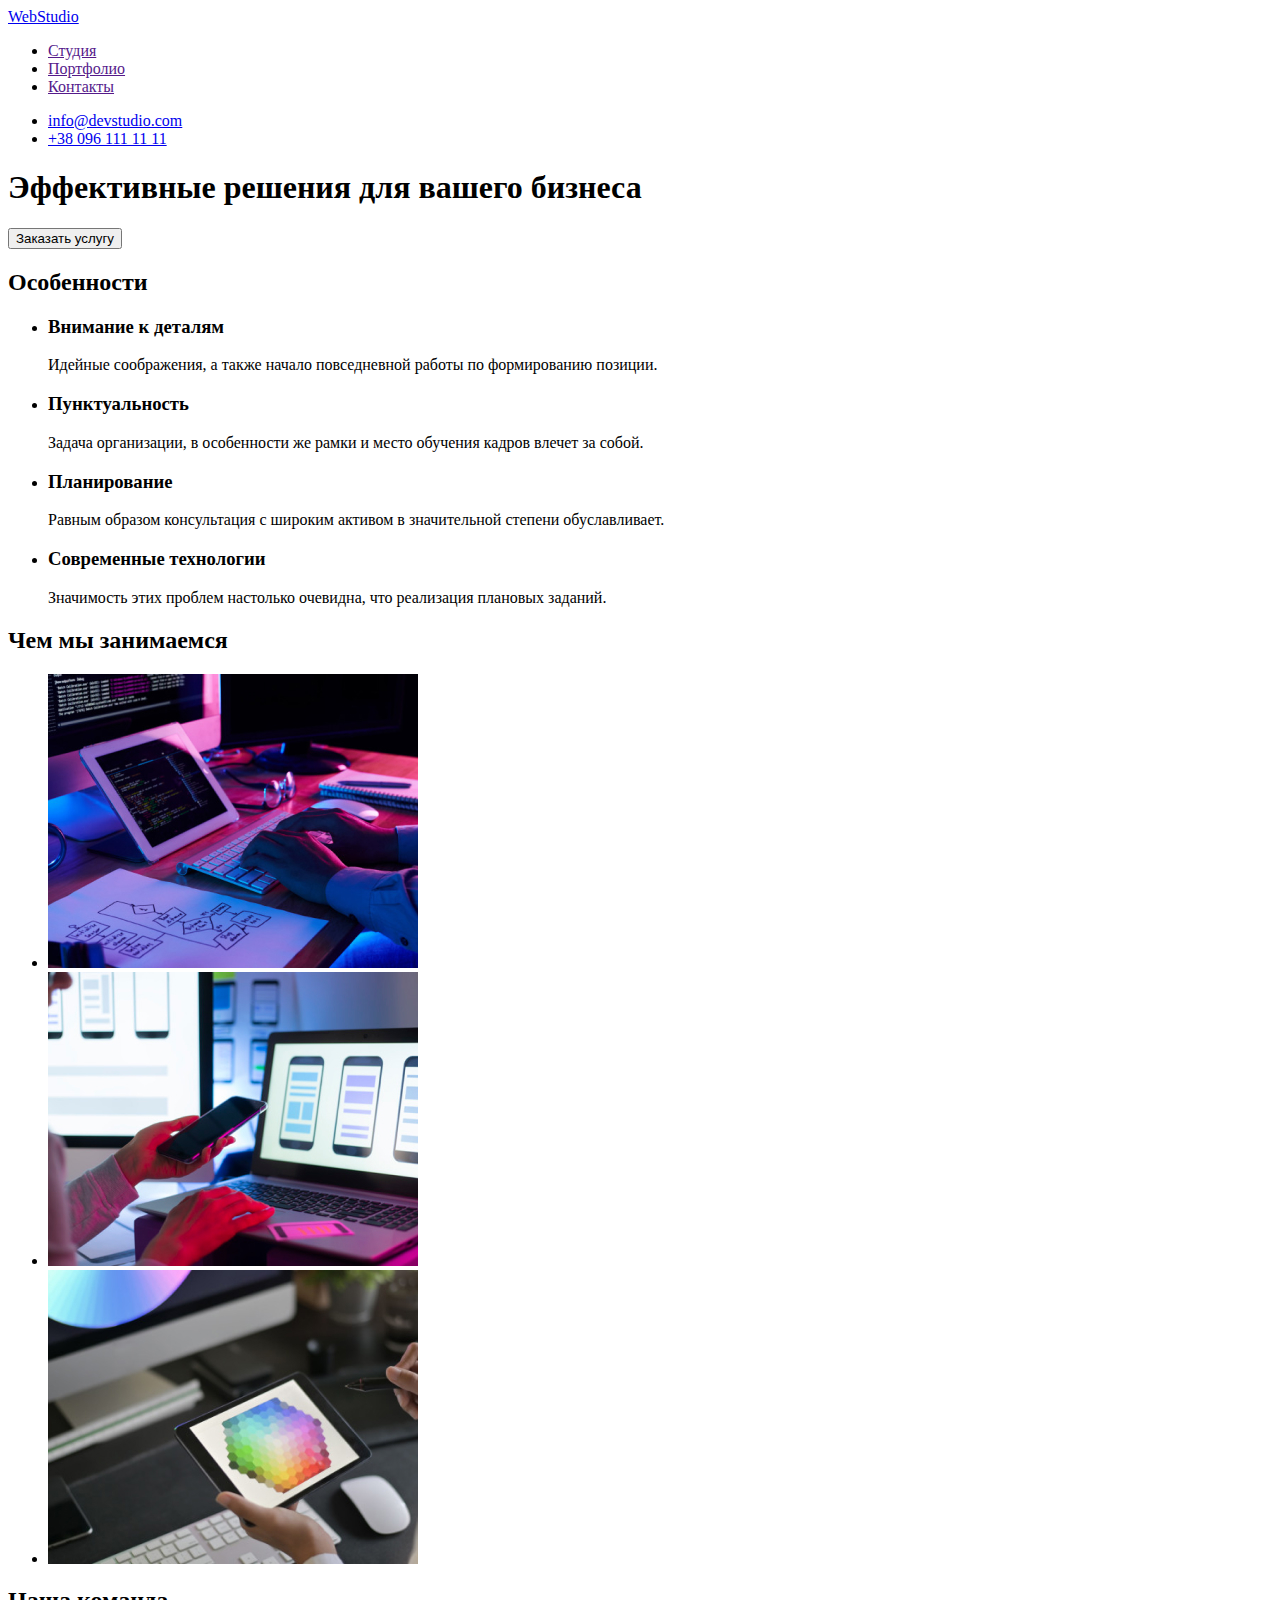
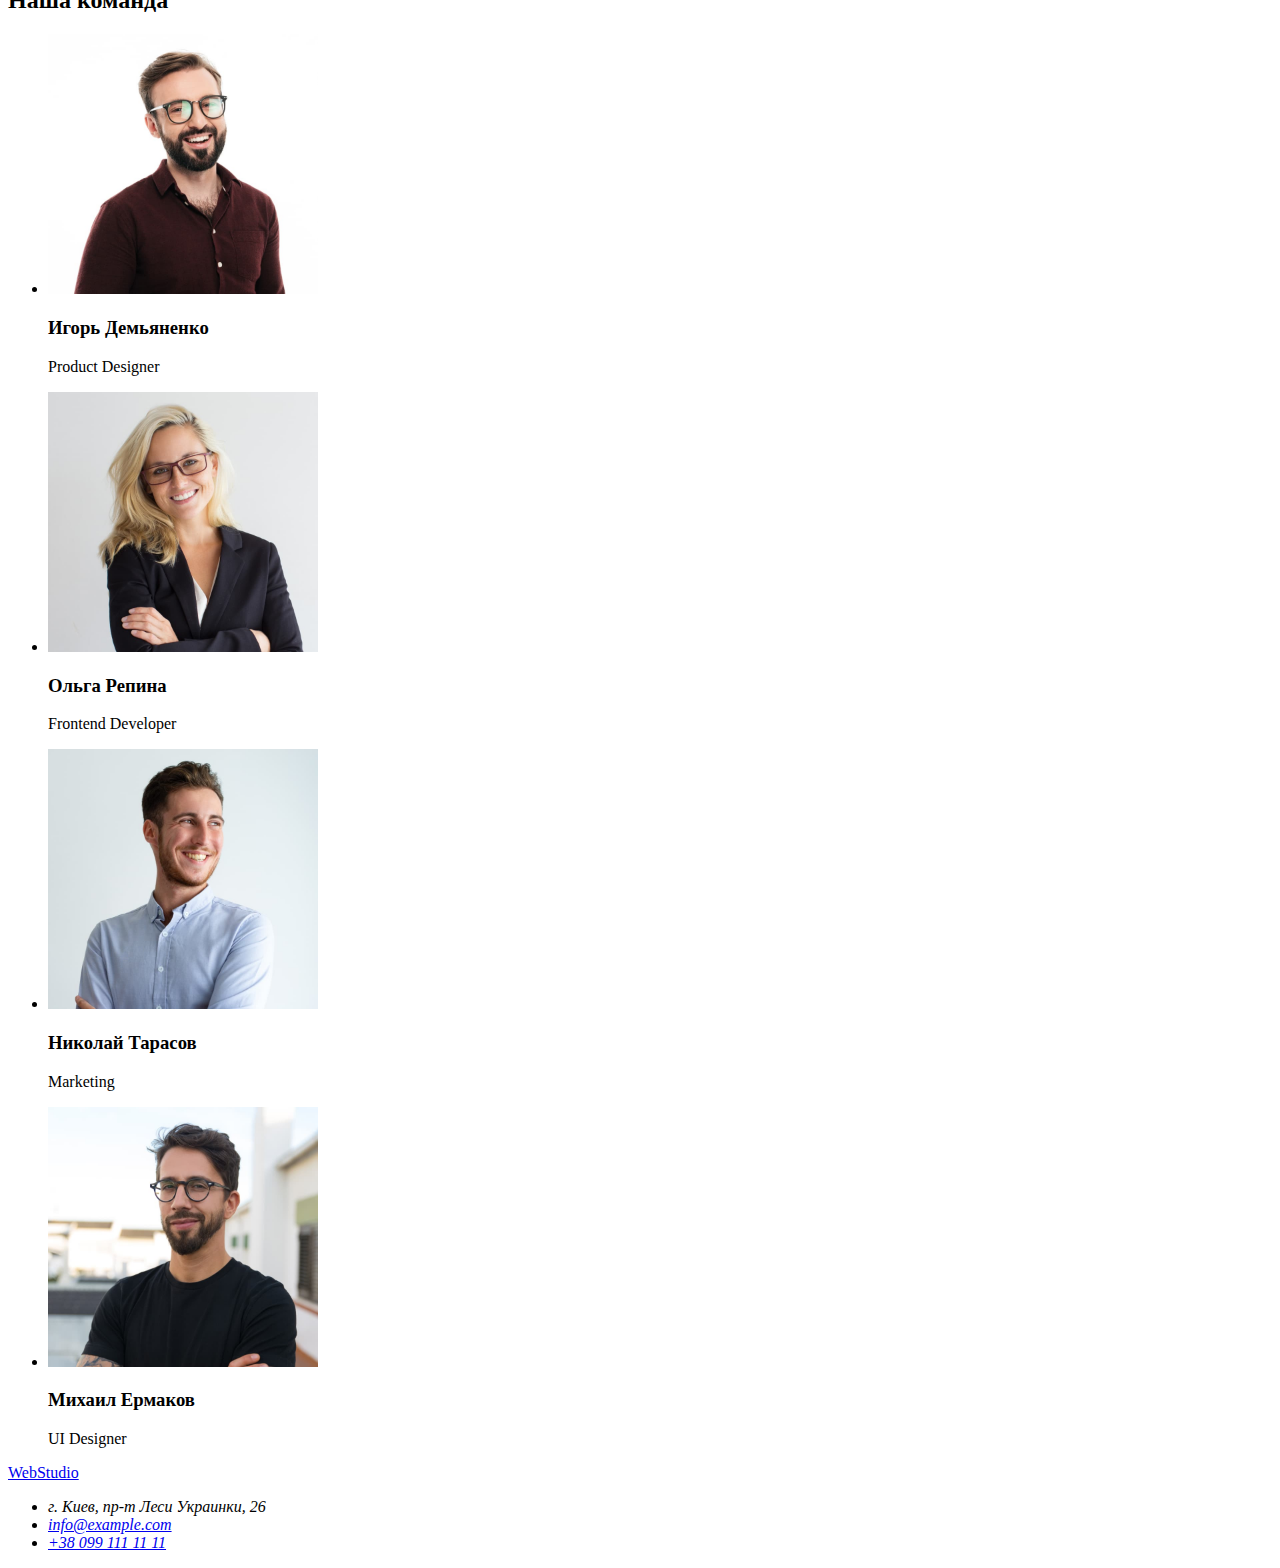
==== index.html @ a673f554 "add pic" ====
<!DOCTYPE html>
<html lang="en">
  <head>
    <meta charset="UTF-8" />
    <meta http-equiv="X-UA-Compatible" content="IE=edge" />
    <meta name="viewport" content="width=device-width, initial-scale=1.0" />
    <title>Document</title>
  </head>

  <body>
    <header>
      <nav>
        <a href="/">WebStudio</a>
        <ul>
          <li><a href="">Студия</a></li>
          <li><a href="">Портфолио</a></li>
          <li><a href="">Контакты</a></li>
        </ul>
      </nav>
      <ul>
        <li><a href="mailto:info@devstudio.com">info@devstudio.com</a></li>
        <li><a href="tel:+380961111111">+38 096 111 11 11</a></li>
      </ul>
    </header>
    <main>
      <div>
        <section>
          <h1>Эффективные решения для вашего бизнеса</h1>
          <input type="button" value="Заказать услугу" />
        </section>
      </div>
      <section>
        <h2>Особенности</h2>
        <ul>
          <li>
            <h3>Внимание к деталям</h3>
            <p>
              Идейные соображения, а также начало повседневной работы по
              формированию позиции.
            </p>
          </li>
          <li>
            <h3>Пунктуальность</h3>
            <p>
              Задача организации, в особенности же рамки и место обучения кадров
              влечет за собой.
            </p>
          </li>
          <li>
            <h3>Планирование</h3>
            <p>
              Равным образом консультация с широким активом в значительной
              степени обуславливает.
            </p>
          </li>
          <li>
            <h3>Современные технологии</h3>
            <p>
              Значимость этих проблем настолько очевидна, что реализация
              плановых заданий.
            </p>
          </li>
        </ul>
      </section>
      <section>
        <h2>Чем мы занимаемся</h2>
        <ul>
          <li>
            <a href=""
              ><img src="./Images/1.jpg" alt="разработка" width="370"
            /></a>
          </li>
          <li>
            <a href=""
              ><img src="./Images/2.jpg" alt="интеграция" width="370"
            /></a>
          </li>
          <li>
            <a href=""><img src="./Images/3.jpg" alt="дизайн" width="370" /></a>
          </li>
        </ul>
      </section>
      <section>
        <h2>Наша команда</h2>
        <ul>
          <li>
            <img src="./Images/igor.jpg" alt="фото И.Демьяненко" width="270" />
            <h3>Игорь Демьяненко</h3>
            <p lang="en">Product Designer</p>
          </li>
          <li>
            <img src="./Images/olga.jpg" alt="фото О.Репина" width="270" />
            <h3>Ольга Репина</h3>
            <p lang="en">Frontend Developer</p>
          </li>
          <li>
            <img src="./Images/nikolay.jpg" alt="фото Н.Тарасов" width="270" />
            <h3>Николай Тарасов</h3>
            <p lang="en">Marketing</p>
          </li>
          <li>
            <img src="./Images/mikhail.jpg" alt="фото М.Ермаков" width="270" />
            <h3>Михаил Ермаков</h3>
            <p lang="en">UI Designer</p>
          </li>
        </ul>
      </section>
    </main>
    <footer>
      <a href="/">WebStudio</a>
      <address>
        <ul>
          <li>г. Киев, пр-т Леси Украинки, 26</li>
          <li><a href="mailto:info@example.com ">info@example.com</a></li>
          <li><a href="tel:+380991111111">+38 099 111 11 11</a></li>
        </ul>
      </address>
    </footer>
  </body>
</html>
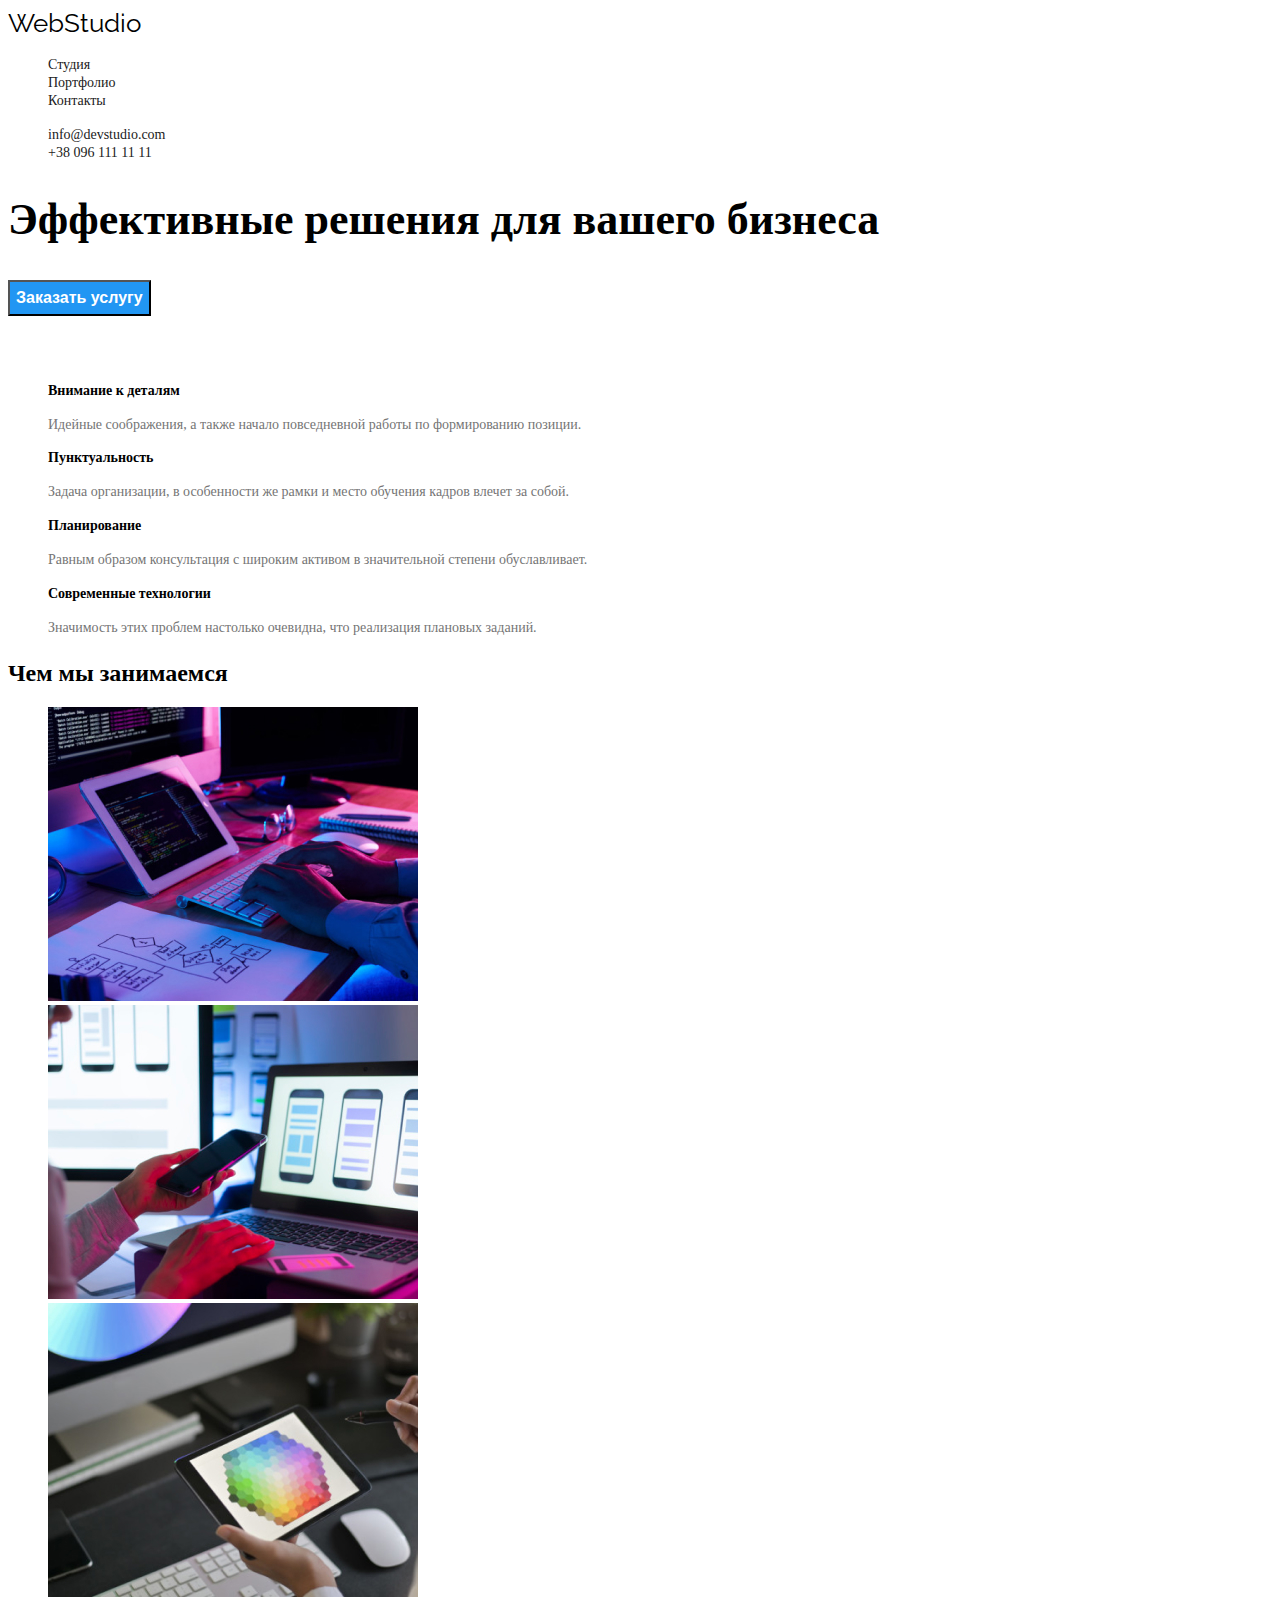
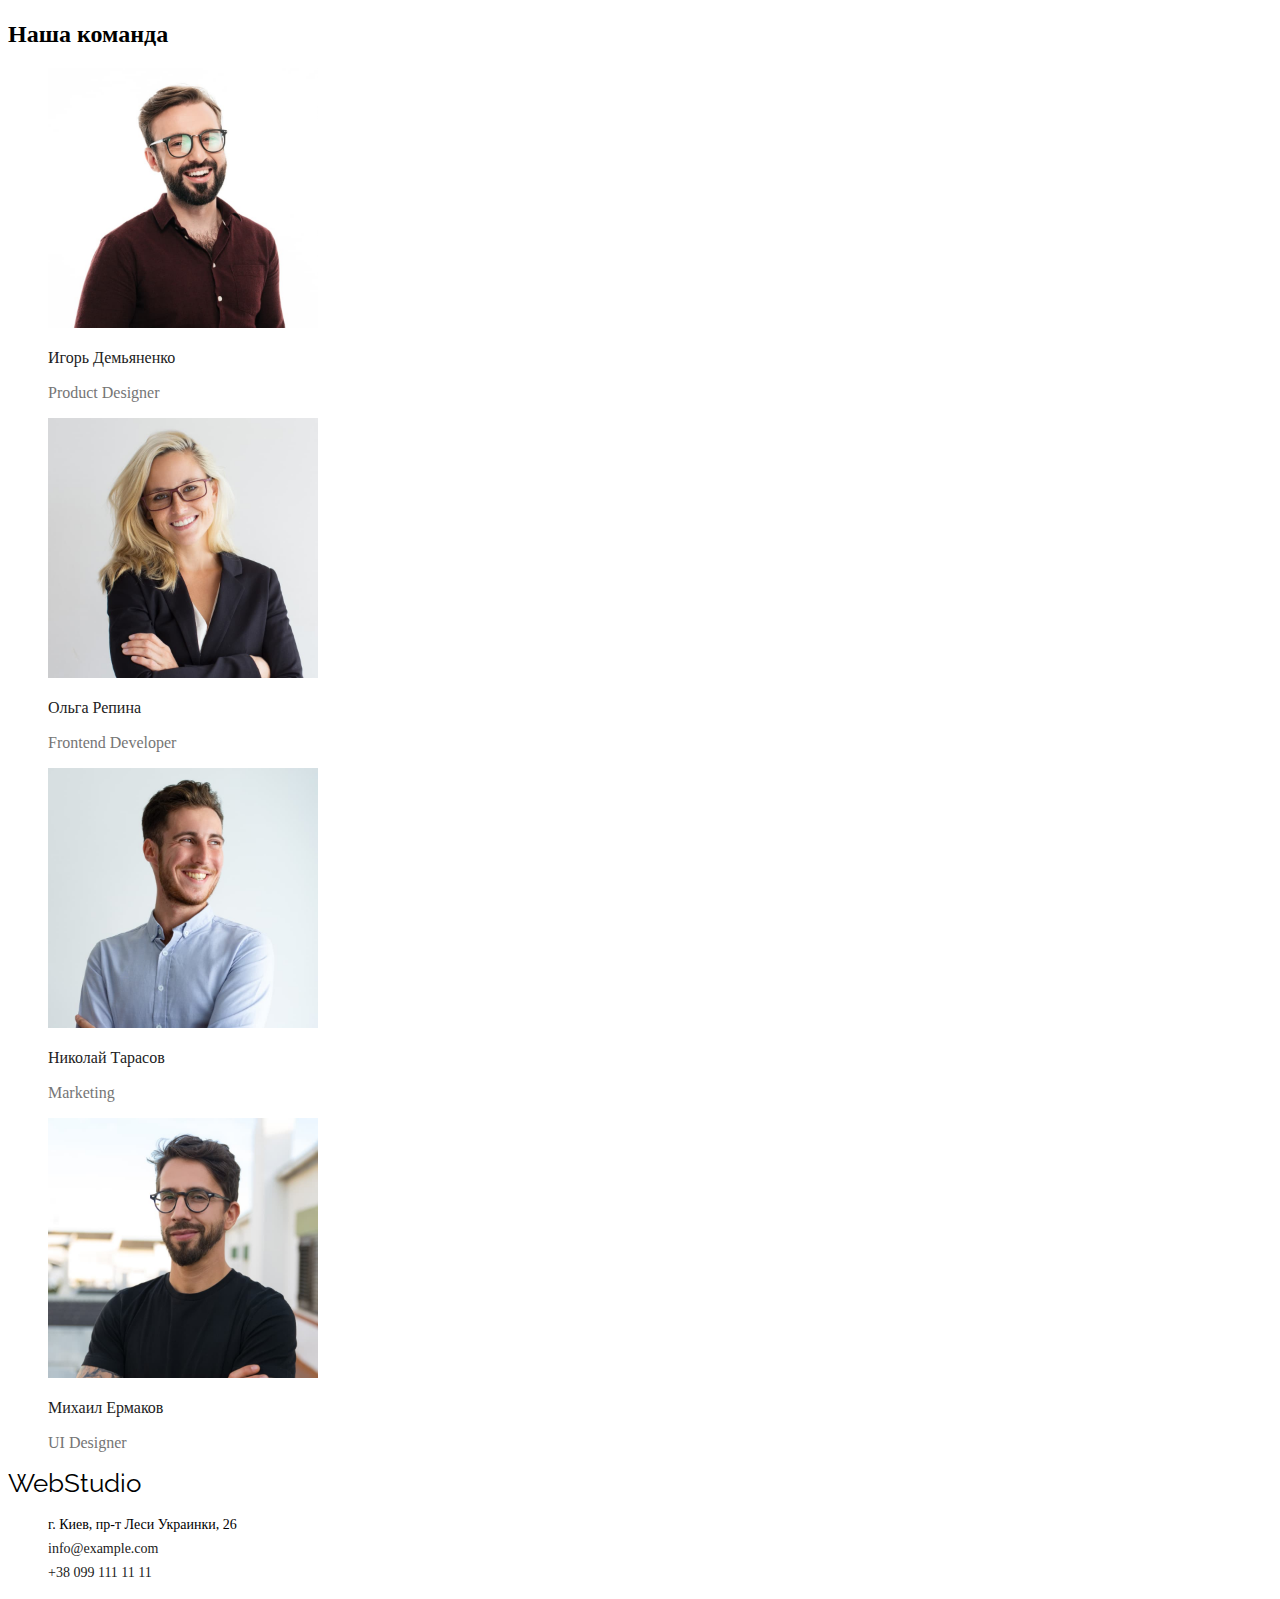
==== commit a0420dd5: "add prettier" ====
--- a/index.html
+++ b/index.html
@@ -5,116 +5,141 @@
     <meta http-equiv="X-UA-Compatible" content="IE=edge" />
     <meta name="viewport" content="width=device-width, initial-scale=1.0" />
     <title>Document</title>
+    <link rel="preconnect" href="https://fonts.googleapis.com" />
+    <link rel="preconnect" href="https://fonts.gstatic.com" crossorigin />
+    <link
+      href="https://fonts.googleapis.com/css2?family=Raleway:wght@700&family=Roboto:wght@400;500;700;900&display=swap"rel="stylesheet"/>
+    <link rel="stylesheet" href="./css/styles.css" />
   </head>
 
   <body>
-    <header>
-      <nav>
-        <a href="/">WebStudio</a>
-        <ul>
-          <li><a href="">Студия</a></li>
-          <li><a href="">Портфолио</a></li>
-          <li><a href="">Контакты</a></li>
+    <!-- section header start-->
+    <header class="header">
+      <nav class="header-nav">
+        <a class="header-logo canceled" href="./index.html">WebStudio</a>
+        <ul class="header-list canceled">
+          <li class="header-item">
+            <a class="header-link canceled" href="./index.html">Студия</a>
+          </li>
+          <li class="header-item">
+            <a class="header-link canceled" href="./portfolio.html">Портфолио</a>
+          </li>
+          <li class="header-item">
+            <a class="header-link canceled" href="">Контакты</a>
+          </li>
         </ul>
       </nav>
-      <ul>
-        <li><a href="mailto:info@devstudio.com">info@devstudio.com</a></li>
-        <li><a href="tel:+380961111111">+38 096 111 11 11</a></li>
+      <ul class="contact-list canceled">
+        <li class="contact-item">
+          <a class="mailto canceled" href="mailto:info@devstudio.com">info@devstudio.com</a>
+        </li>
+        <li class="contacts-list">
+          <a class="tel canceled" href="tel:+380961111111">+38 096 111 11 11</a>
+        </li>
       </ul>
     </header>
+    <!-- section header end -->
     <main>
-      <div>
-        <section>
-          <h1>Эффективные решения для вашего бизнеса</h1>
-          <input type="button" value="Заказать услугу" />
-        </section>
-      </div>
-      <section>
-        <h2>Особенности</h2>
-        <ul>
-          <li>
-            <h3>Внимание к деталям</h3>
-            <p>
+      <!-- section order start-->
+      <section class="order">
+        <h1 class="order-title">Эффективные решения для вашего бизнеса</h1>
+        <input class="order-btn" type="button" value="Заказать услугу" />
+      </section>
+      <!-- section order end-->
+      <!-- section approach -->
+      <section class="approach">
+        <h2 class="approach-hidentitle">Особенности</h2>
+        <ul class="approach-list canceled">
+          <li class="approach-item">
+            <h3 class="approach-title">Внимание к деталям</h3>
+            <p class="approach-p">
               Идейные соображения, а также начало повседневной работы по
               формированию позиции.
             </p>
           </li>
-          <li>
-            <h3>Пунктуальность</h3>
-            <p>
+          <li class="approach-item">
+            <h3 class="approach-title">Пунктуальность</h3>
+            <p class="approach-p">
               Задача организации, в особенности же рамки и место обучения кадров
               влечет за собой.
             </p>
           </li>
-          <li>
-            <h3>Планирование</h3>
-            <p>
+          <li class="approach-item">
+            <h3 class="approach-title">Планирование</h3>
+            <p class="approach-p">
               Равным образом консультация с широким активом в значительной
               степени обуславливает.
             </p>
           </li>
-          <li>
-            <h3>Современные технологии</h3>
-            <p>
+          <li class="approach-item">
+            <h3 class="approach-title">Современные технологии</h3>
+            <p class="approach-p">
               Значимость этих проблем настолько очевидна, что реализация
               плановых заданий.
             </p>
           </li>
         </ul>
       </section>
-      <section>
-        <h2>Чем мы занимаемся</h2>
-        <ul>
-          <li>
-            <a href=""
-              ><img src="./Images/1.jpg" alt="разработка" width="370"
-            /></a>
+      <!-- section approach end-->
+      <!-- section skills start -->
+      <section class="skills">
+        <h2 class="skills-title">Чем мы занимаемся</h2>
+        <ul class="skills-list canceled">
+          <li class="skills-item">
+            <a class="skills-link" href=""><img src="./Images/1.jpg" alt="разработка" width="370"/></a>
           </li>
-          <li>
-            <a href=""
-              ><img src="./Images/2.jpg" alt="интеграция" width="370"
-            /></a>
+          <li class="skills-item">
+            <a class="skills-link" href=""><img src="./Images/2.jpg" alt="интеграция" width="370"/></a>
           </li>
-          <li>
-            <a href=""><img src="./Images/3.jpg" alt="дизайн" width="370" /></a>
+          <li class="skills-item">
+            <a class="skills-link" href=""><img src="./Images/3.jpg" alt="дизайн" width="370"/><a>
           </li>
         </ul>
       </section>
-      <section>
-        <h2>Наша команда</h2>
-        <ul>
-          <li>
-            <img src="./Images/igor.jpg" alt="фото И.Демьяненко" width="270" />
-            <h3>Игорь Демьяненко</h3>
-            <p lang="en">Product Designer</p>
+      <!-- section skills end -->
+      <!-- section team start -->
+      <section class="team">
+        <h2 class="team-title">Наша команда</h2>
+        <ul class="team-list canceled">
+          <li class="team-member">
+            <img src="./Images/igor.jpg" alt="фото И.Демьяненко" width="270"/>
+            <h3 class="member-name">Игорь Демьяненко</h3>
+            <p class="member-function" lang="en">Product Designer</p>
           </li>
-          <li>
-            <img src="./Images/olga.jpg" alt="фото О.Репина" width="270" />
-            <h3>Ольга Репина</h3>
-            <p lang="en">Frontend Developer</p>
+          <li class="team-member">
+            <img src="./Images/olga.jpg" alt="фото О.Репина" width="270"/>
+            <h3 class="member-name">Ольга Репина</h3>
+            <p class="member-function" lang="en">Frontend Developer</p>
           </li>
-          <li>
+          <li class="team-member">
             <img src="./Images/nikolay.jpg" alt="фото Н.Тарасов" width="270" />
-            <h3>Николай Тарасов</h3>
-            <p lang="en">Marketing</p>
+            <h3 class="member-name">Николай Тарасов</h3>
+            <p class="member-function" lang="en">Marketing</p>
           </li>
-          <li>
+          <li class="team-member">
             <img src="./Images/mikhail.jpg" alt="фото М.Ермаков" width="270" />
-            <h3>Михаил Ермаков</h3>
-            <p lang="en">UI Designer</p>
+            <h3 class="member-name">Михаил Ермаков</h3>
+            <p class="member-function" lang="en">UI Designer</p>
           </li>
         </ul>
       </section>
+      <!-- section team end -->
     </main>
-    <footer>
-      <a href="/">WebStudio</a>
-      <address>
-        <ul>
-          <li>г. Киев, пр-т Леси Украинки, 26</li>
-          <li><a href="mailto:info@example.com ">info@example.com</a></li>
-          <li><a href="tel:+380991111111">+38 099 111 11 11</a></li>
+    <!-- section footer start -->
+    <footer class="footer">
+      <a class="header-logo canceled" href="./index.html">WebStudio</a>
+      <address class="address">
+        <ul class="address-box canceled">
+          <li class="address-descr">г. Киев, пр-т Леси Украинки, 26</li>
+          <li class="conctacts">
+            <a class="mailto canceled" href="mailto:info@example.com ">info@example.com</a>
+          </li>
+          <li class="contacts">
+            <a class="tel canceled" href="tel:+380991111111">+38 099 111 11 11</a>
+          </li>
         </ul>
       </address>
     </footer>
+    <!-- section footer end -->
   </body>
 </html>
--- a/css/styles.css
+++ b/css/styles.css
@@ -0,0 +1,150 @@
+:root {
+    /* fonts */
+    --main-font: "Roboto";
+    --secondary-font:"Raleway";
+    /* text color */
+    --txt-main: #212121;
+    --txt-focus: #2196F3;
+    --txt-general-btn:#FFFFFF;
+    --txt-secondery: #757575;
+    --txt-logo: #000000;
+
+    /* bg color */
+    --general-btn-cl:#2196F3;
+    --menu-btn-cl:#F5F4FA;
+
+}
+
+.canceled {
+    list-style-type: none;
+    text-decoration: none;
+    font-style: normal;
+}
+.approach-hidentitle {
+    opacity: 0;
+}
+
+.header-logo {
+    font-family: var(--secondary-font);
+    font-size: 26px;
+    line-height: 1.19;
+    color: var(--txt-logo);
+}
+
+.body {
+    font-family: var(--main-font), sans-serif;
+    font-size: 16px;
+    color: var(--txt-main);
+    line-height: 1.14;
+    letter-spacing: 3%;
+}
+
+
+.header-link {
+    font-size: 14px;
+    letter-spacing: 2%;
+    color: var(--txt-main);
+}
+
+.header-link:hover,
+.header-link:focus {
+    color: var(--txt-focus);
+}
+
+.mailto{
+    font-size: 14px;
+    line-height: 1.14;
+    letter-spacing: 2%;
+    color: var(--txt-main);
+}
+.mailto:hover,
+.mailto:focus {
+    color: var(--txt-focus);
+}
+.tel {
+    font-size: 14px;
+    line-height: 1.14;
+    letter-spacing: 2%;
+    color: var(--txt-main);
+}
+
+.order-btn {
+    font-weight:700;
+    background-color: var(--general-btn-cl);
+    font-size: 16px;
+    line-height: 1.88;
+    letter-spacing: 6%;
+    color: var(--txt-general-btn);
+}
+
+.filter-btn { 
+    font-weight: 500;
+    background-color: var(--menu-btn-cl);
+    font-size: 16px;
+    line-height: 1.63;
+    letter-spacing: 3%;
+    color: var(--txt-main);
+    cursor: pointer;
+}
+
+.filter-btn:hover,
+.filter-btn:focus {
+    background-color: var(--general-btn-cl);
+    color: var(--txt-general-btn);
+}
+.order-title {
+    font-size: 44px;
+    line-height: 1.36;
+    letter-spacing: 6%;
+}
+
+.approach-title {
+    font-weight: 700;
+    font-size: 14px;
+    line-height: 1.14;
+    letter-spacing: 3%;
+    /* color: var(--txt-main); */
+}
+.approach-p {
+    font-size: 14px;
+    line-height: 1.71;
+    letter-spacing: 3%;
+    color: var(--txt-secondery);
+}
+
+.member-name {
+    font-weight: 500;
+    font-size: 16px;
+    line-height: 1.19;
+    letter-spacing: 3%;
+    color: var(--txt-main);
+}
+.member-function {
+    font-size: 16px;
+    line-height: 1.19;
+    letter-spacing: 3%;
+    color: var(--txt-secondery);
+}
+.menu-title {
+    font-weight: 700;
+    font-size: 18px;
+    line-height: 2.00;
+    letter-spacing: 6%;
+    color: var(--txt-main);
+}
+.menu-p {
+    font-size: 16px;
+    line-height: 1.90;
+    letter-spacing: 3%;
+    color: var(--txt-secondery);
+}
+.address {
+    font-size: 14px;
+    line-height: 1.71;
+    letter-spacing: 3%;
+}
+.skills-title .team-title {
+   font-style: 700;
+    font-size: 36px;
+    line-height: 1.17;
+    }
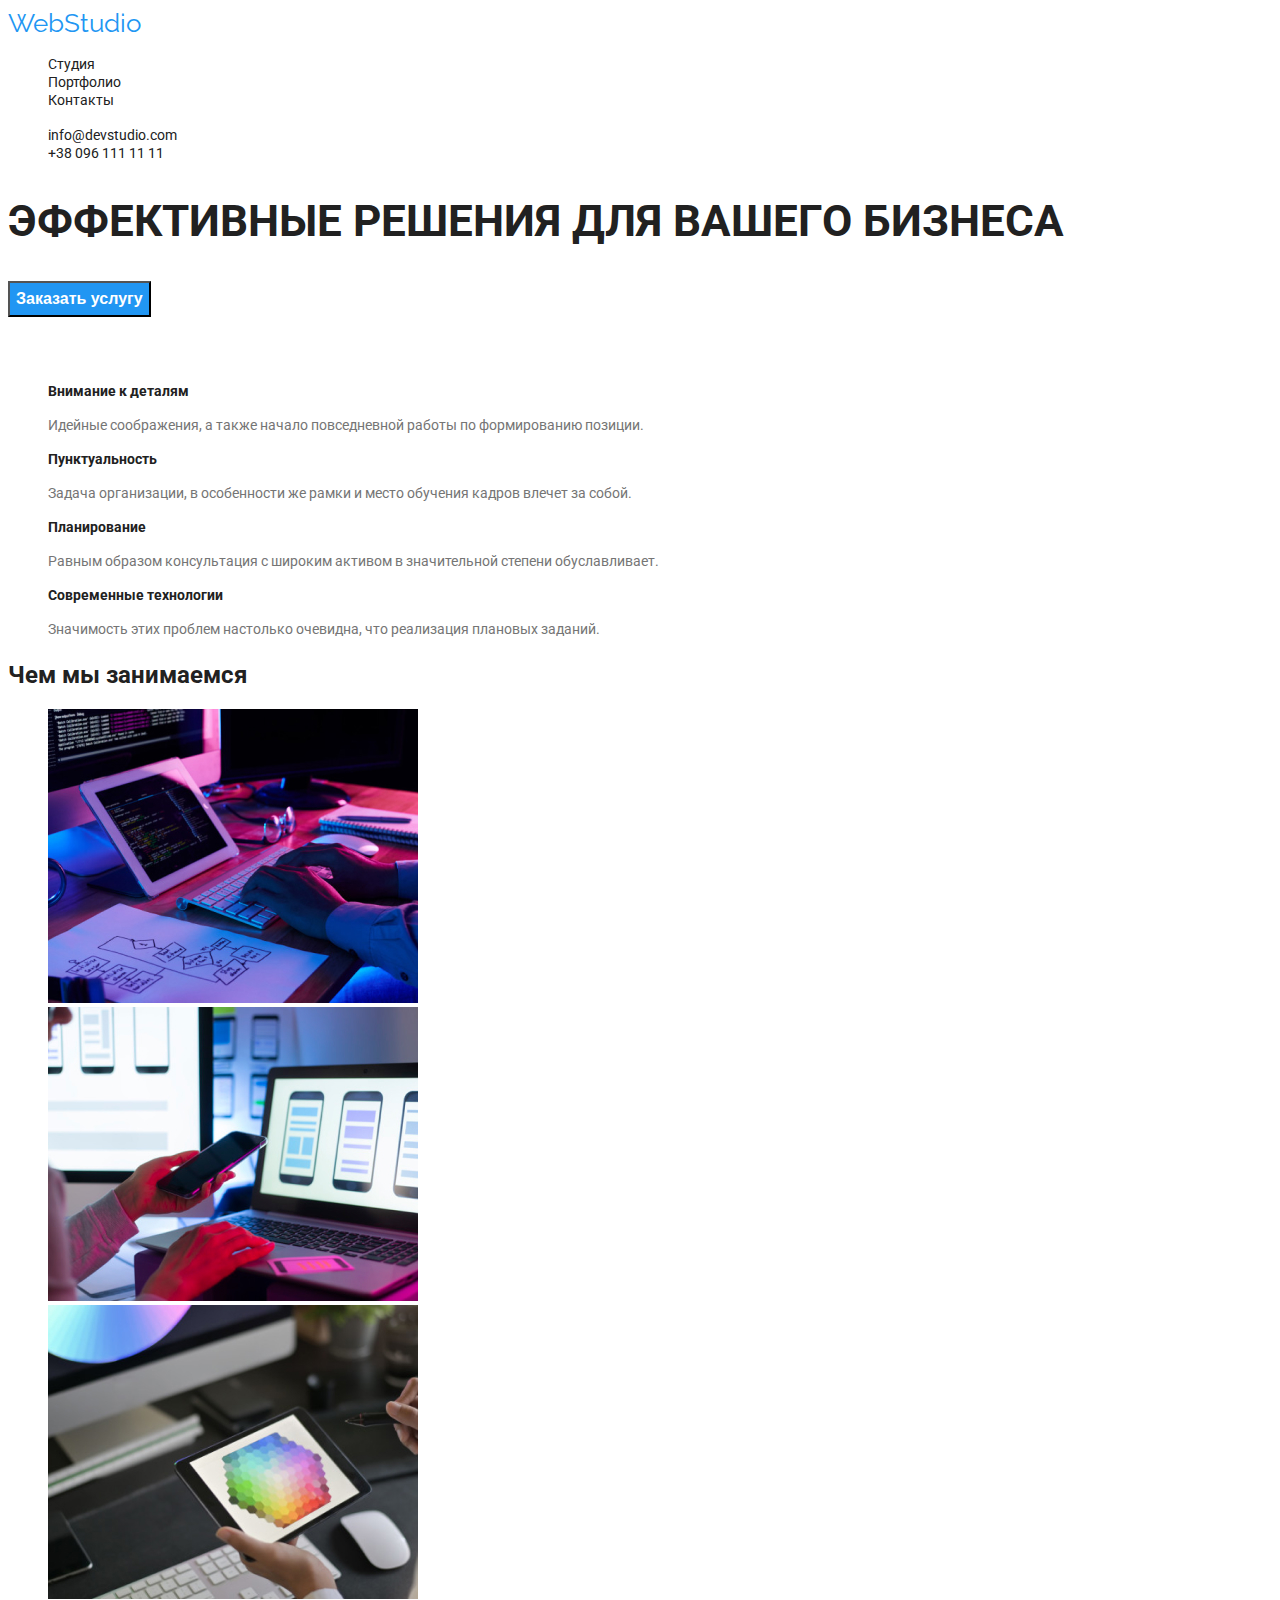
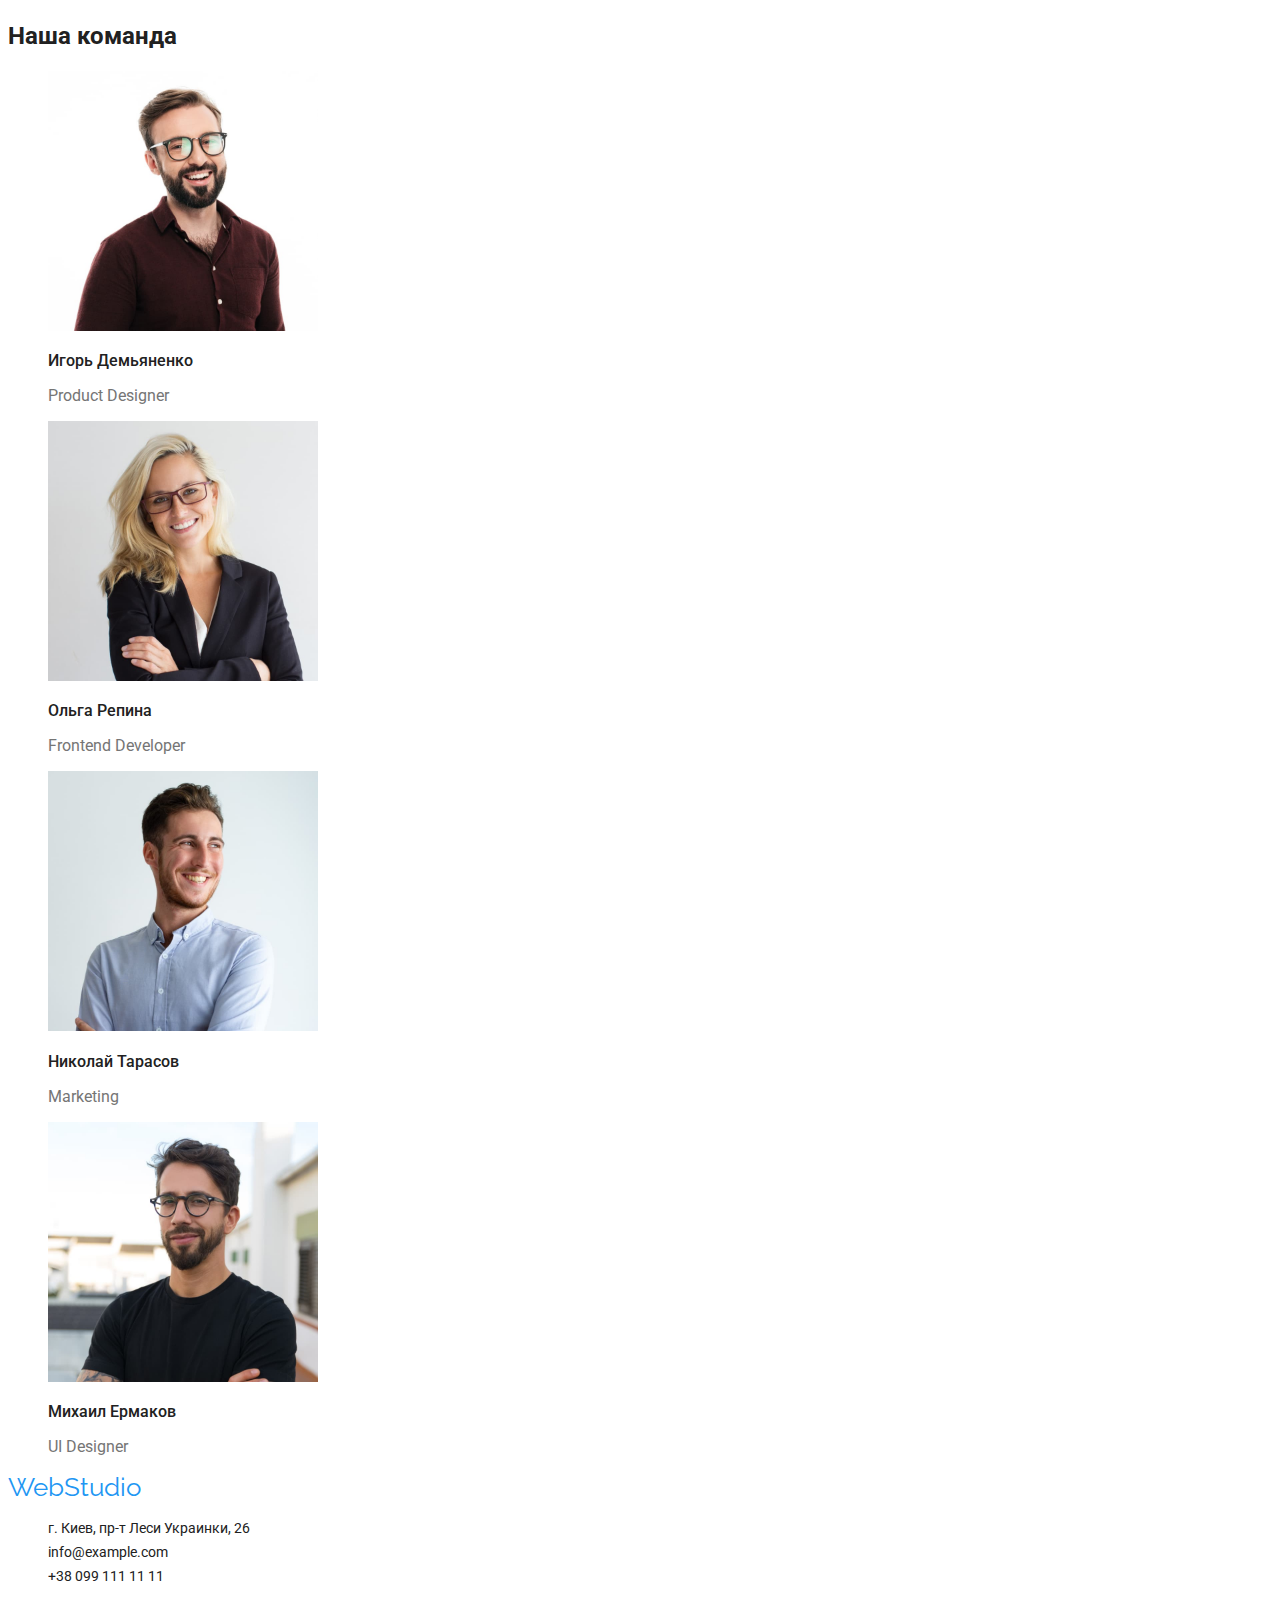
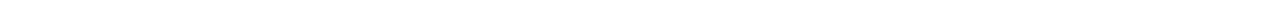
==== commit 510a419a: "mistakes hm changes" ====
--- a/index.html
+++ b/index.html
@@ -8,7 +8,7 @@
     <link rel="preconnect" href="https://fonts.googleapis.com" />
     <link rel="preconnect" href="https://fonts.gstatic.com" crossorigin />
     <link
-      href="https://fonts.googleapis.com/css2?family=Raleway:wght@700&family=Roboto:wght@400;500;700;900&display=swap"rel="stylesheet"/>
+      href="https://fonts.googleapis.com/css2?family=Raleway:wght@700&family=Roboto:wght@400;500;700;900&display=swap" rel="stylesheet"/>
     <link rel="stylesheet" href="./css/styles.css" />
   </head>
 
@@ -16,7 +16,7 @@
     <!-- section header start-->
     <header class="header">
       <nav class="header-nav">
-        <a class="header-logo canceled" href="./index.html">WebStudio</a>
+        <a class="logo canceled" href="./index.html">WebStudio</a>
         <ul class="header-list canceled">
           <li class="header-item">
             <a class="header-link canceled" href="./index.html">Студия</a>
@@ -92,7 +92,7 @@
             <a class="skills-link" href=""><img src="./Images/2.jpg" alt="интеграция" width="370"/></a>
           </li>
           <li class="skills-item">
-            <a class="skills-link" href=""><img src="./Images/3.jpg" alt="дизайн" width="370"/><a>
+            <a class="skills-link" href=""><img src="./Images/3.jpg" alt="дизайн" width="370"/></a>
           </li>
         </ul>
       </section>
@@ -127,7 +127,7 @@
     </main>
     <!-- section footer start -->
     <footer class="footer">
-      <a class="header-logo canceled" href="./index.html">WebStudio</a>
+      <a class="logo canceled" href="./index.html">WebStudio</a>
       <address class="address">
         <ul class="address-box canceled">
           <li class="address-descr">г. Киев, пр-т Леси Украинки, 26</li>
--- a/css/styles.css
+++ b/css/styles.css
@@ -1,17 +1,18 @@
 :root {
     /* fonts */
-    --main-font: "Roboto";
+    --main-font: "Roboto", sans-serif;
     --secondary-font:"Raleway";
     /* text color */
     --txt-main: #212121;
     --txt-focus: #2196F3;
     --txt-general-btn:#FFFFFF;
     --txt-secondery: #757575;
-    --txt-logo: #000000;
+    --txt-logo: #2196F3;;
 
     /* bg color */
     --general-btn-cl:#2196F3;
     --menu-btn-cl:#F5F4FA;
+    --bg-hover-genbtn: #188CE8;
 
 }
 
@@ -20,19 +21,21 @@
     text-decoration: none;
     font-style: normal;
 }
+
+
 .approach-hidentitle {
     opacity: 0;
 }
 
-.header-logo {
+.logo {
     font-family: var(--secondary-font);
     font-size: 26px;
     line-height: 1.19;
     color: var(--txt-logo);
 }
 
-.body {
-    font-family: var(--main-font), sans-serif;
+body {
+    font-family: var(--main-font);
     font-size: 16px;
     color: var(--txt-main);
     line-height: 1.14;
@@ -76,6 +79,11 @@
     letter-spacing: 6%;
     color: var(--txt-general-btn);
 }
+.order-btn:hover,
+.order-btn:focus     {
+    background-color: var(--bg-hover-genbtn);
+}
+
 
 .filter-btn { 
     font-weight: 500;
@@ -96,6 +104,7 @@
     font-size: 44px;
     line-height: 1.36;
     letter-spacing: 6%;
+    text-transform: uppercase;
 }
 
 .approach-title {
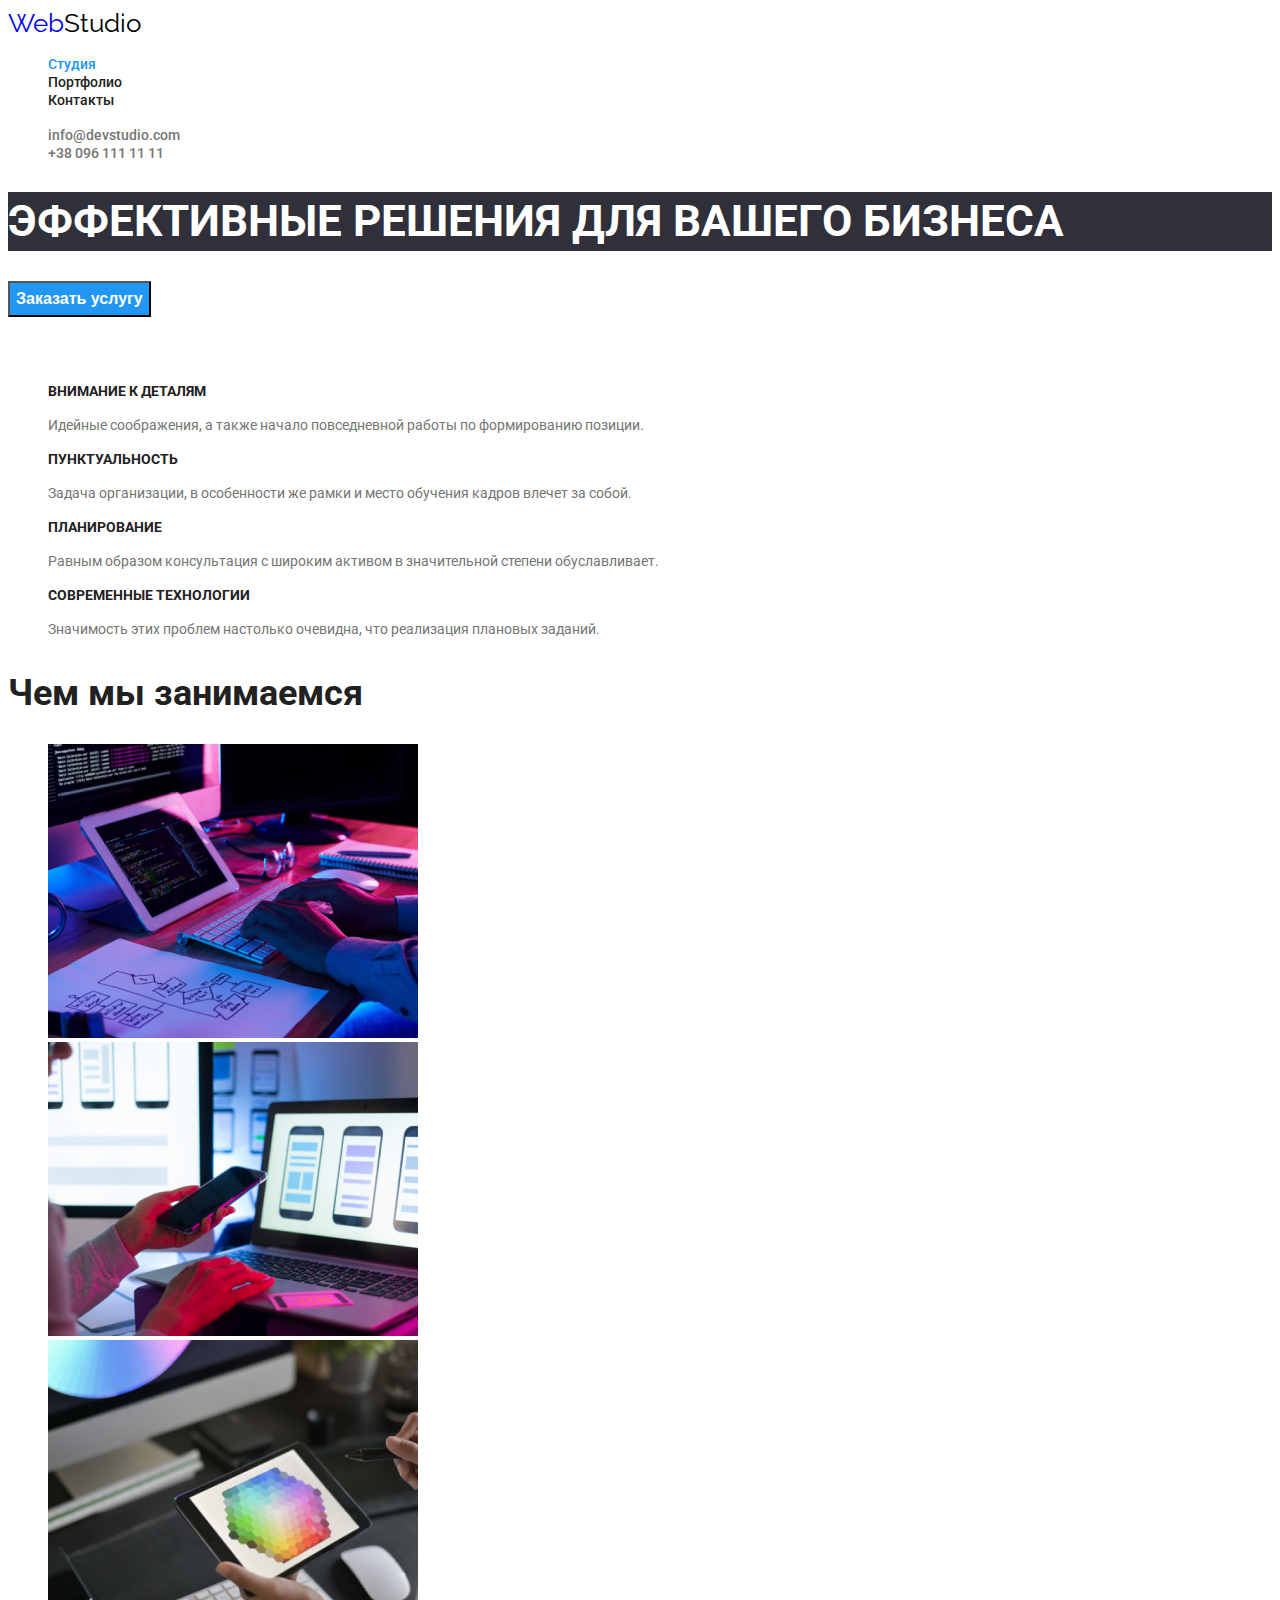
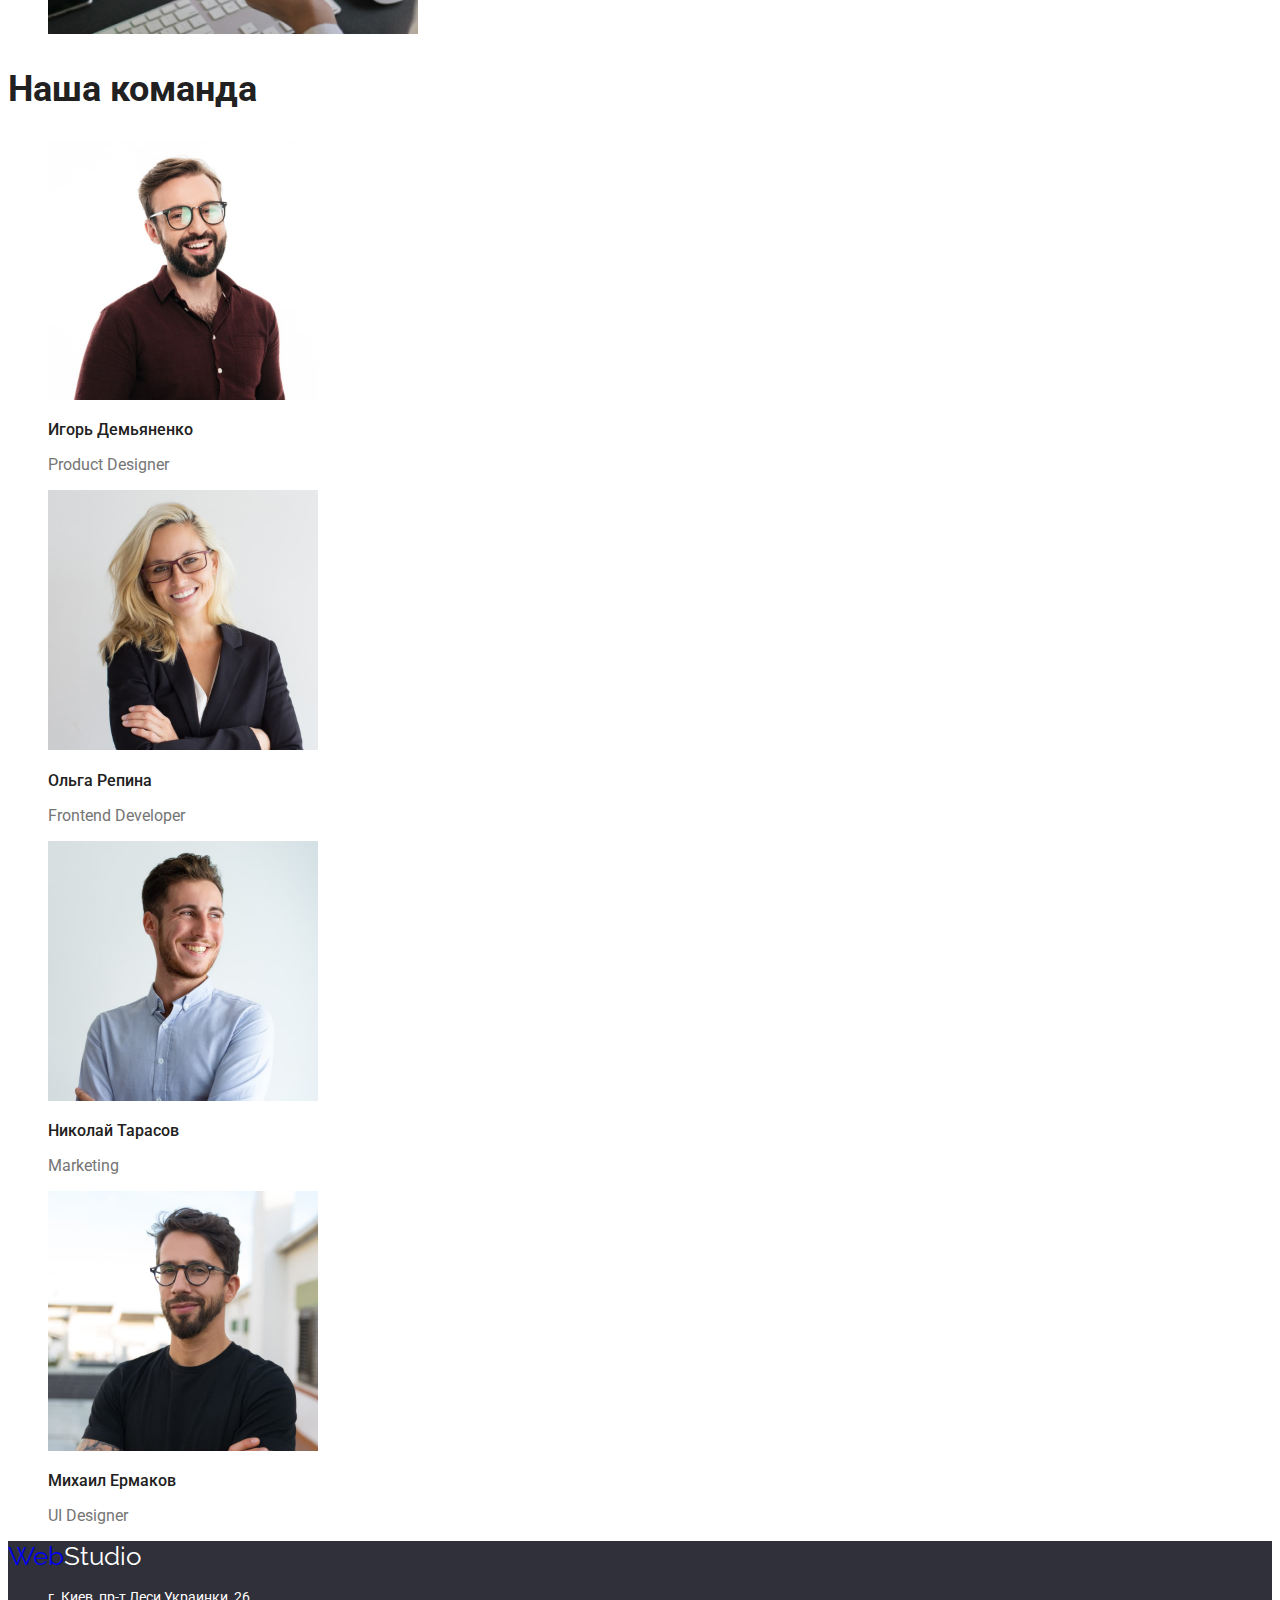
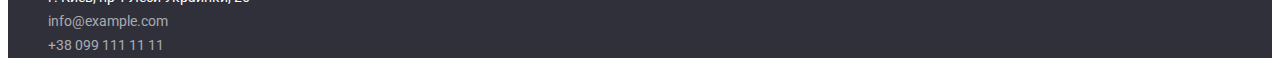
==== commit d060e1be: "modification hw" ====
--- a/index.html
+++ b/index.html
@@ -16,10 +16,10 @@
     <!-- section header start-->
     <header class="header">
       <nav class="header-nav">
-        <a class="logo canceled" href="./index.html">WebStudio</a>
+       <a class="logo canceled" href="./index.html"><span class="logo-accent">Web</span><span class="logo-black">Studio</span></a>
         <ul class="header-list canceled">
           <li class="header-item">
-            <a class="header-link canceled" href="./index.html">Студия</a>
+            <a class="header-link canceled current" href="./index.html">Студия</a>
           </li>
           <li class="header-item">
             <a class="header-link canceled" href="./portfolio.html">Портфолио</a>
@@ -127,15 +127,14 @@
     </main>
     <!-- section footer start -->
     <footer class="footer">
-      <a class="logo canceled" href="./index.html">WebStudio</a>
-      <address class="address">
+      <a class="logo canceled" href="./index.html"><span class="logo-accent">Web</span><span class="logo-white">Studio</span></a>
         <ul class="address-box canceled">
           <li class="address-descr">г. Киев, пр-т Леси Украинки, 26</li>
           <li class="conctacts">
-            <a class="mailto canceled" href="mailto:info@example.com ">info@example.com</a>
+            <a class="mailto-footer canceled" href="mailto:info@example.com ">info@example.com</a>
           </li>
           <li class="contacts">
-            <a class="tel canceled" href="tel:+380991111111">+38 099 111 11 11</a>
+            <a class="tel-footer canceled" href="tel:+380991111111">+38 099 111 11 11</a>
           </li>
         </ul>
       </address>
--- a/css/styles.css
+++ b/css/styles.css
@@ -5,14 +5,18 @@
     /* text color */
     --txt-main: #212121;
     --txt-focus: #2196F3;
-    --txt-general-btn:#FFFFFF;
+    --txt-general-btn: #FFFFFF;
+    --txt-mail-footer:rgba(255, 255, 255, 0.6);
+    
     --txt-secondery: #757575;
-    --txt-logo: #2196F3;;
+    --txt-logo: #2196F3;
+    --txt-logo-black: #000000;
 
     /* bg color */
     --general-btn-cl:#2196F3;
     --menu-btn-cl:#F5F4FA;
     --bg-hover-genbtn: #188CE8;
+    --bg-order: #2F303A;
 
 }
 
@@ -31,7 +35,15 @@
     font-family: var(--secondary-font);
     font-size: 26px;
     line-height: 1.19;
-    color: var(--txt-logo);
+}
+span.logo-accent {
+    color: var(--txt-logos);
+}
+span.logo-black {
+    color: var(--txt-logo-black);
+}
+span.logo-white {
+    color: var(--txt-general-btn);
 }
 
 body {
@@ -44,6 +56,7 @@
 
 
 .header-link {
+    font-weight: 500;
     font-size: 14px;
     letter-spacing: 2%;
     color: var(--txt-main);
@@ -53,22 +66,31 @@
 .header-link:focus {
     color: var(--txt-focus);
 }
+.current {
+color: var(--txt-focus)
+}
 
 .mailto{
+    font-weight: 500;
     font-size: 14px;
     line-height: 1.14;
     letter-spacing: 2%;
-    color: var(--txt-main);
+    color: var(--txt-secondery);
 }
 .mailto:hover,
 .mailto:focus {
     color: var(--txt-focus);
 }
 .tel {
+    font-weight: 500;
     font-size: 14px;
     line-height: 1.14;
     letter-spacing: 2%;
-    color: var(--txt-main);
+    color: var(--txt-secondery);
+}
+.tel:hover,
+.tel:focus {
+    color: var(--txt-focus);
 }
 
 .order-btn {
@@ -93,6 +115,10 @@
     letter-spacing: 3%;
     color: var(--txt-main);
     cursor: pointer;
+}
+.current-btn {
+    background-color: var(--general-btn-cl);
+
 }
 
 .filter-btn:hover,
@@ -105,6 +131,8 @@
     line-height: 1.36;
     letter-spacing: 6%;
     text-transform: uppercase;
+    color: var(--txt-general-btn);
+    background-color: var(--bg-order);
 }
 
 .approach-title {
@@ -112,7 +140,8 @@
     font-size: 14px;
     line-height: 1.14;
     letter-spacing: 3%;
-    /* color: var(--txt-main); */
+    text-transform: uppercase;
+
 }
 .approach-p {
     font-size: 14px;
@@ -147,12 +176,26 @@
     letter-spacing: 3%;
     color: var(--txt-secondery);
 }
-.address {
+.address-box {
     font-size: 14px;
     line-height: 1.71;
     letter-spacing: 3%;
-}
-.skills-title .team-title {
+    color: var(--txt-general-btn);
+}
+.address-descr {
+    color: var(--txt-general-btn);
+}
+.mailto-footer {
+    color: var(--txt-mail-footer);
+}
+.tel-footer {
+    color: var(--txt-mail-footer);
+}
+
+.footer {
+    background-color: var(--bg-order);
+}
+.skills-title, .team-title{
    font-style: 700;
     font-size: 36px;
     line-height: 1.17;
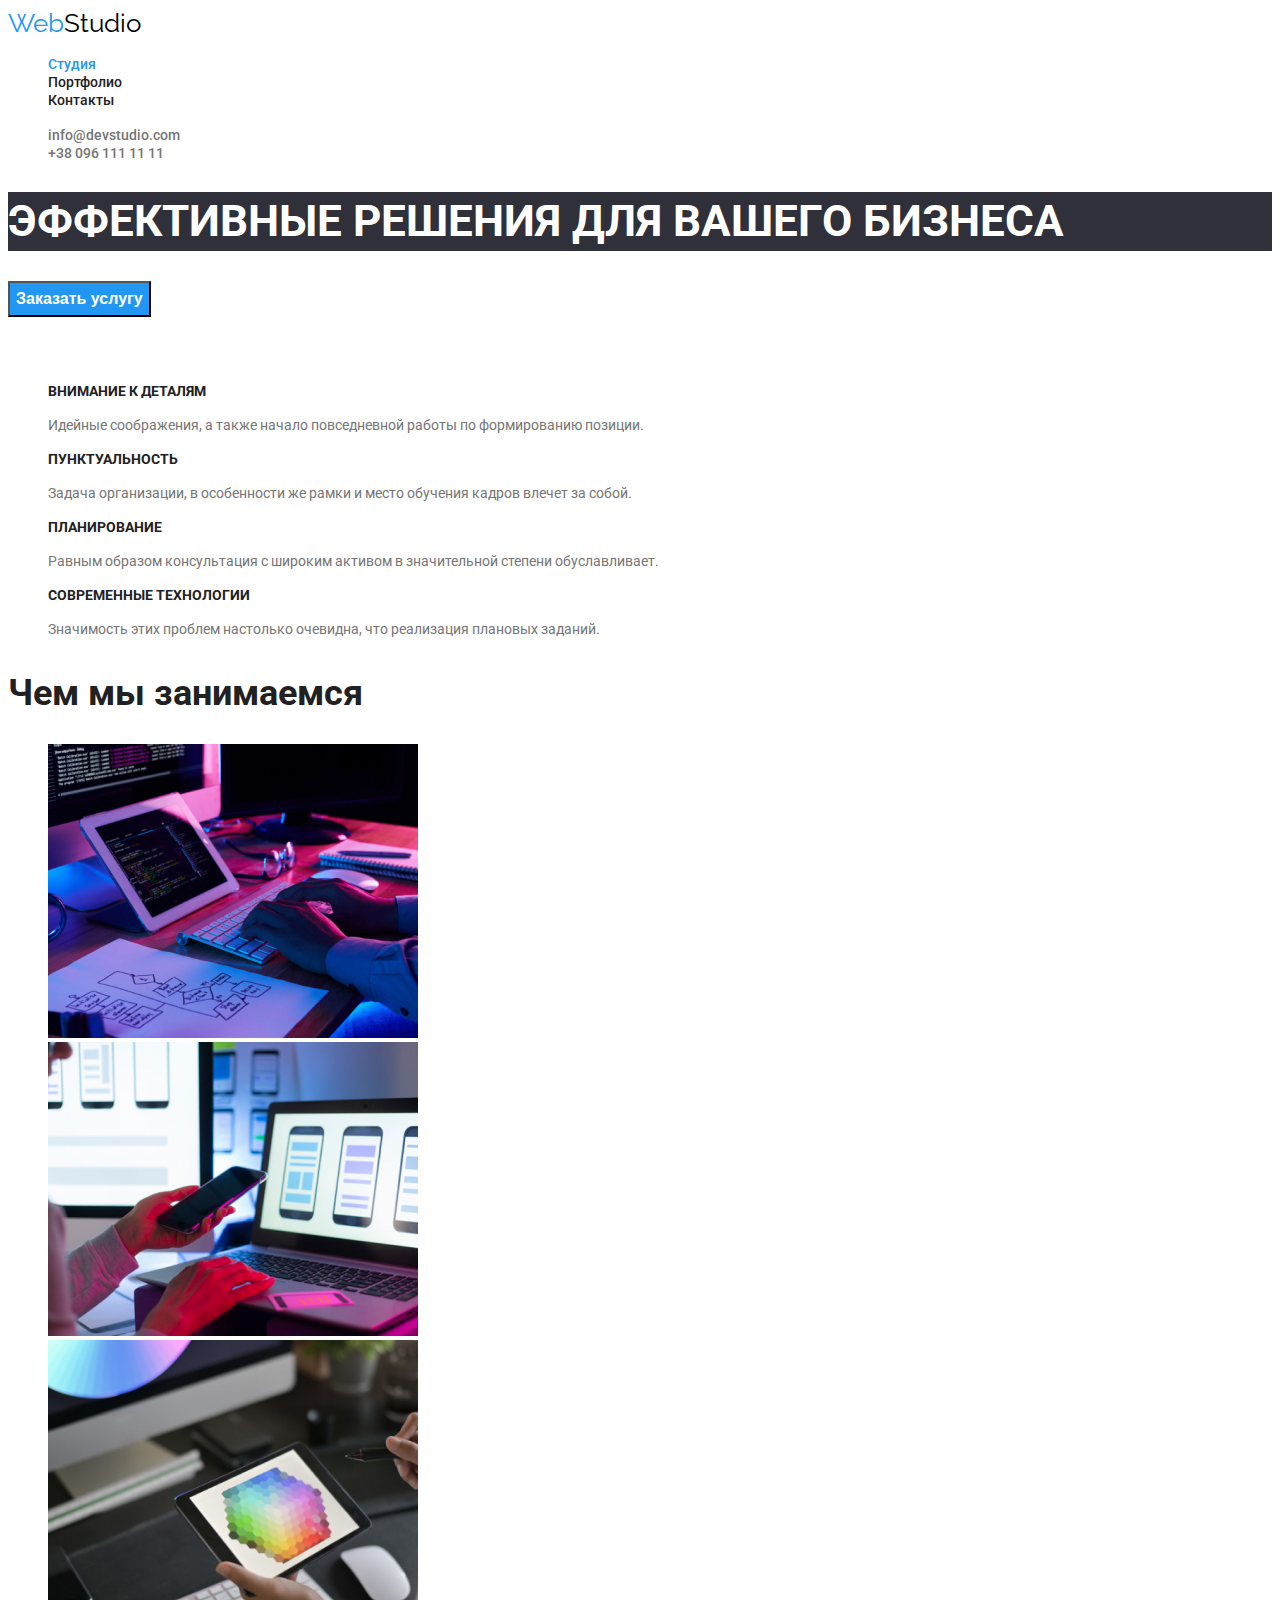
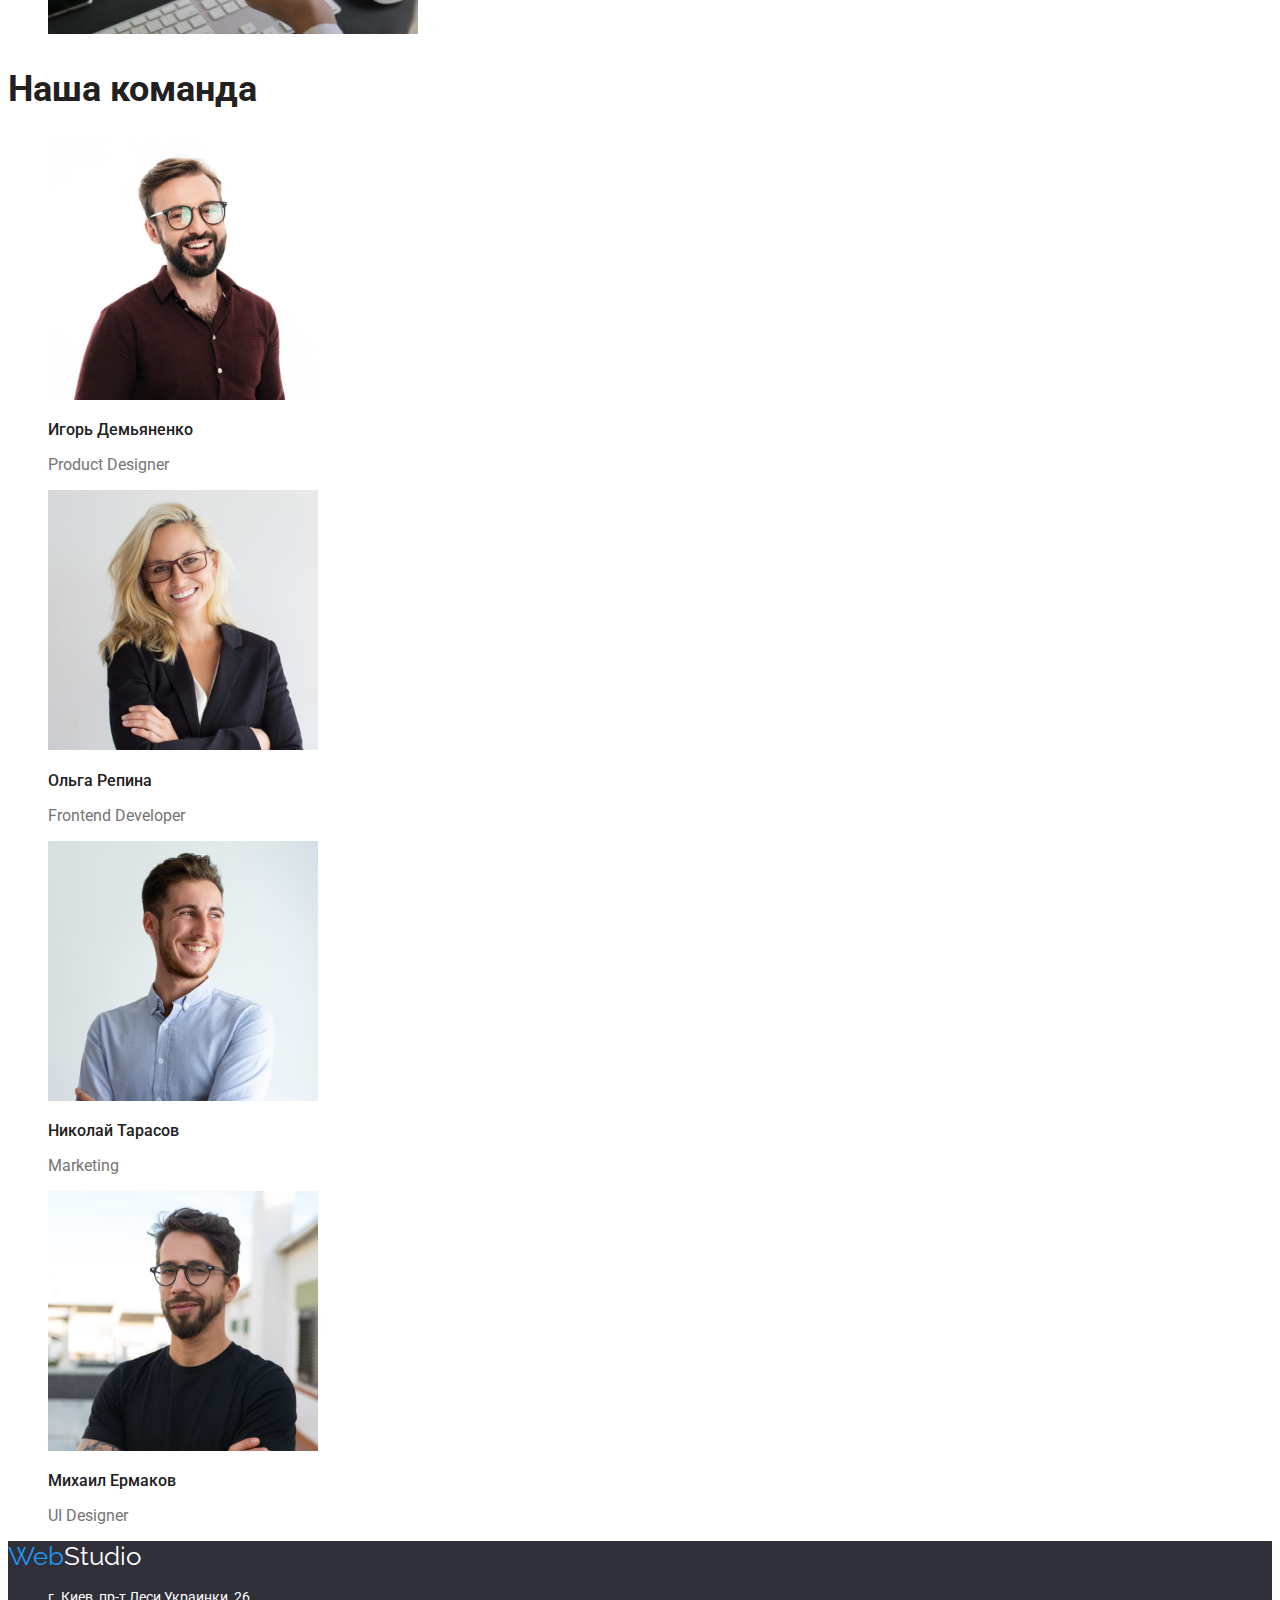
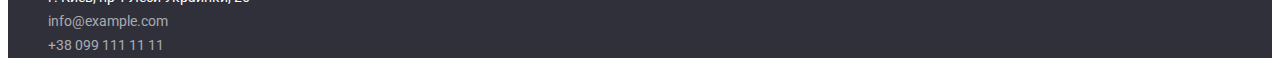
==== commit 1c5a6e67: "hm changes" ====
--- a/index.html
+++ b/index.html
@@ -126,8 +126,9 @@
       <!-- section team end -->
     </main>
     <!-- section footer start -->
-    <footer class="footer">
-      <a class="logo canceled" href="./index.html"><span class="logo-accent">Web</span><span class="logo-white">Studio</span></a>
+     <footer class="footer">
+       <address class="address">
+        <a class="logo canceled" href="./index.html"><span class="logo-accent">Web</span><span class="logo-white">Studio</span></a>
         <ul class="address-box canceled">
           <li class="address-descr">г. Киев, пр-т Леси Украинки, 26</li>
           <li class="conctacts">
--- a/css/styles.css
+++ b/css/styles.css
@@ -35,6 +35,7 @@
     font-family: var(--secondary-font);
     font-size: 26px;
     line-height: 1.19;
+    color: var(--txt-logo);
 }
 span.logo-accent {
     color: var(--txt-logos);
@@ -196,7 +197,7 @@
     background-color: var(--bg-order);
 }
 .skills-title, .team-title{
-   font-style: 700;
+    font-style: 700;
     font-size: 36px;
     line-height: 1.17;
     }
